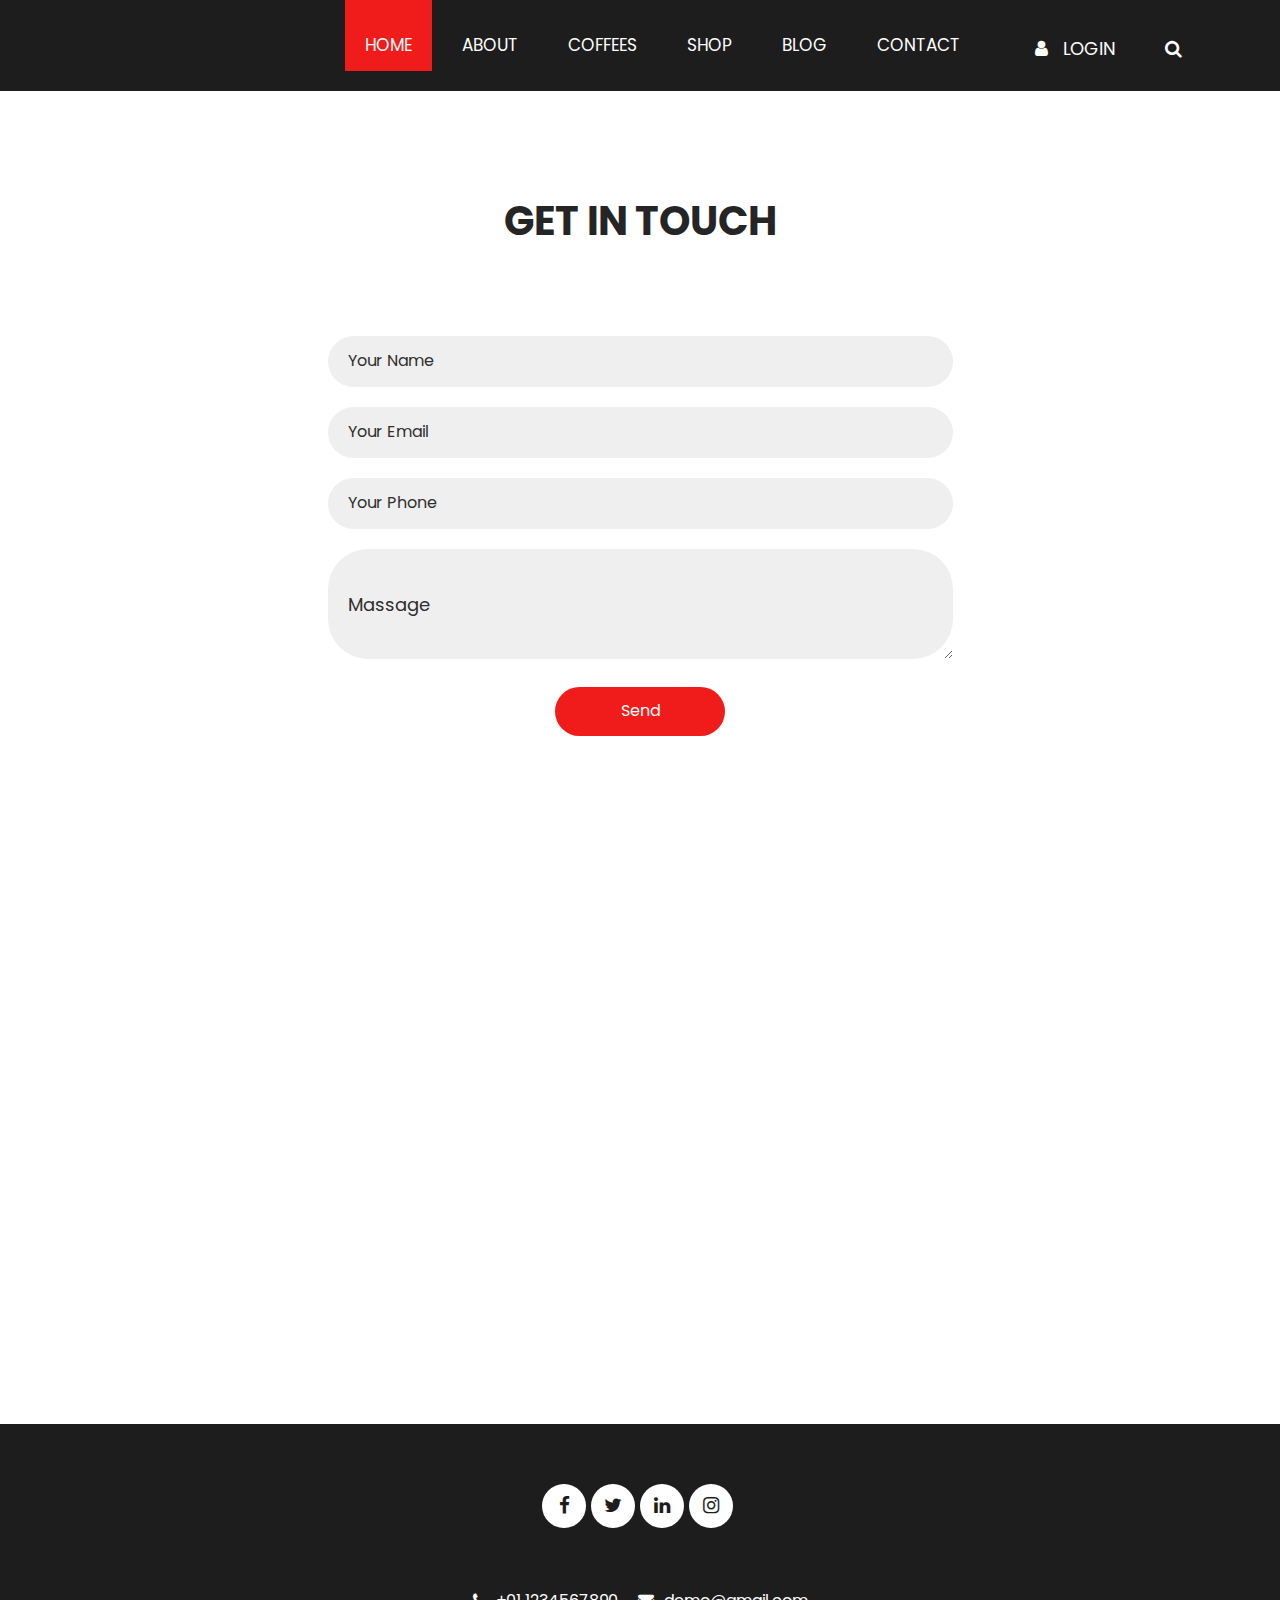
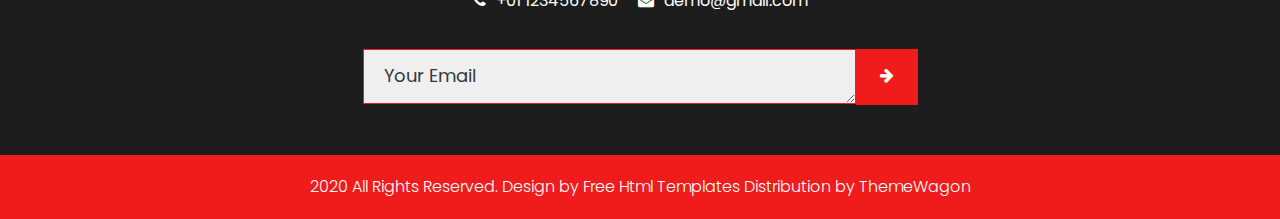
==== contact.html @ 5cce869c "INITIAL COMMIT" ====
<!DOCTYPE html>
<html>
   <head>
      <!-- basic -->
      <meta charset="utf-8">
      <meta http-equiv="X-UA-Compatible" content="IE=edge">
      <meta name="viewport" content="width=device-width, initial-scale=1">
      <!-- mobile metas -->
      <meta name="viewport" content="width=device-width, initial-scale=1">
      <meta name="viewport" content="initial-scale=1, maximum-scale=1">
      <!-- site metas -->
      <title>Contact</title>
      <meta name="keywords" content="">
      <meta name="description" content="">
      <meta name="author" content="">
      <!-- bootstrap css -->
      <link rel="stylesheet" type="text/css" href="css/bootstrap.min.css">
      <!-- style css -->
      <link rel="stylesheet" type="text/css" href="css/style.css">
      <!-- Responsive-->
      <link rel="stylesheet" href="css/responsive.css">
      <!-- fevicon -->
      <link rel="icon" href="images/fevicon.png" type="image/gif" />
      <!-- font css -->
      <link href="https://fonts.googleapis.com/css2?family=Poppins:wght@400;600;800&display=swap" rel="stylesheet">
      <!-- Scrollbar Custom CSS -->
      <link rel="stylesheet" href="css/jquery.mCustomScrollbar.min.css">
      <!-- Tweaks for older IEs-->
      <link rel="stylesheet" href="https://netdna.bootstrapcdn.com/font-awesome/4.0.3/css/font-awesome.css">
   </head>
   <body>
      <div class="header_section header_bg">
         <div class="container">
            <nav class="navbar navbar-expand-lg navbar-light bg-light">
               <!-- <a class="navbar-brand"href="index.html"><img src="images/logo.png"></a> -->
               <button class="navbar-toggler" type="button" data-toggle="collapse" data-target="#navbarSupportedContent" aria-controls="navbarSupportedContent" aria-expanded="false" aria-label="Toggle navigation">
               <span class="navbar-toggler-icon"></span>
               </button>
               <div class="collapse navbar-collapse" id="navbarSupportedContent">
                  <ul class="navbar-nav ml-auto">
                     <li class="nav-item active">
                        <a class="nav-link" href="index.html">Home</a>
                     </li>
                     <li class="nav-item">
                        <a class="nav-link" href="about.html">About</a>
                     </li>
                     <li class="nav-item">
                        <a class="nav-link" href="coffees.html">Coffees</a>
                     </li>
                     <li class="nav-item">
                        <a class="nav-link" href="shop.html">Shop</a>
                     </li>
                     <li class="nav-item">
                        <a class="nav-link" href="blog.html">Blog</a>
                     </li>
                     <li class="nav-item">
                        <a class="nav-link" href="contact.html">Contact</a>
                     </li>
                  </ul>
                  <form class="form-inline my-2 my-lg-0">
                     <div class="login_bt">
                        <ul>
                           <li><a href="#"><span class="user_icon"><i class="fa fa-user" aria-hidden="true"></i></span>Login</a></li>
                           <li><a href="#"><i class="fa fa-search" aria-hidden="true"></i></a></li>
                        </ul>
                     </div>
                  </form>
               </div>
            </nav>
         </div>
      </div>
      <!-- header section end -->
      <!-- contact section start -->
      <div class="contact_section layout_padding">
         <div class="container">
            <div class="row">
               <div class="col-sm-12">
                  <h1 class="contact_taital">Get In Touch</h1>
               </div>
            </div>
         </div>
         <div class="container-fluid">
            <div class="contact_section_2">
               <div class="row">
                  <div class="col-md-12">
                     <div class="mail_section_1">
                        <input type="text" class="mail_text" placeholder="Your Name" name="Your Name">
                        <input type="text" class="mail_text" placeholder="Your Email" name="Your Email">
                        <input type="text" class="mail_text" placeholder="Your Phone" name="Your Phone">
                        <textarea class="massage-bt" placeholder="Massage" rows="5" id="comment" name="Massage"></textarea>
                        <div class="send_bt"><a href="#">Send</a></div>
                     </div>
                  </div>
                  <div class="map_main">
                     <div class="map-responsive">
                        <iframe src="https://www.google.com/maps/embed/v1/place?key=AIzaSyA0s1a7phLN0iaD6-UE7m4qP-z21pH0eSc&amp;q=Eiffel+Tower+Paris+France" width="250" height="500" frameborder="0" style="border:0; width: 100%;" allowfullscreen=""></iframe>
                     </div>
                  </div>
               </div>
            </div>
         </div>
      </div>
      <!-- contact section end -->
      <!-- footer section start -->
      <div class="footer_section layout_padding margin_top90">
         <div class="container">
            <div class="row">
               <div class="col-md-12">
                  <div class="footer_social_icon">
                     <ul>
                        <li><a href="#"><i class="fa fa-facebook" aria-hidden="true"></i></a></li>
                        <li><a href="#"><i class="fa fa-twitter" aria-hidden="true"></i></a></li>
                        <li><a href="#"><i class="fa fa-linkedin" aria-hidden="true"></i></a></li>
                        <li><a href="#"><i class="fa fa-instagram" aria-hidden="true"></i></a></li>
                     </ul>
                  </div>
                  <div class="location_text">
                     <ul>
                        <li>
                           <a href="#">
                           <i class="fa fa-phone" aria-hidden="true"></i><span class="padding_left_10">+01 1234567890</span>
                           </a>
                        </li>
                        <li>
                           <a href="#">
                           <i class="fa fa-envelope" aria-hidden="true"></i><span class="padding_left_10">demo@gmail.com</span>
                           </a>
                        </li>
                     </ul>
                  </div>
                  <div class="form-group">
                     <textarea class="update_mail" placeholder="Your Email" rows="5" id="comment" name="Your Email"></textarea>
                     <div class="subscribe_bt"><a href="#"><i class="fa fa-arrow-right" aria-hidden="true"></i></a></div>
                  </div>
               </div>
            </div>
         </div>
      </div>
      <!-- footer section end -->
      <!-- copyright section start -->
      <div class="copyright_section">
         <div class="container">
            <div class="row">
               <div class="col-sm-12">
                  <p class="copyright_text">2020 All Rights Reserved. Design by <a href="https://html.design">Free Html Templates</a>
                     Distribution by <a href="https://themewagon.com">ThemeWagon</a></p>
               </div>
            </div>
         </div>
      </div>
      <!-- copyright section end -->
      <!-- Javascript files-->
      <script src="js/jquery.min.js"></script>
      <script src="js/popper.min.js"></script>
      <script src="js/bootstrap.bundle.min.js"></script>
      <script src="js/jquery-3.0.0.min.js"></script>
      <script src="js/plugin.js"></script>
      <!-- sidebar -->
      <script src="js/jquery.mCustomScrollbar.concat.min.js"></script>
      <script src="js/custom.js"></script>
   </body>
</html>
---- css/style.css ----
/*--------------------------------------------------------------------- File Name: style.css ---------------------------------------------------------------------*/


/*--------------------------------------------------------------------- import Files ---------------------------------------------------------------------*/

@import url(animate.min.css);
@import url(normalize.css);
@import url(icomoon.css);
@import url(css/font-awesome.min.css);
@import url(meanmenu.css);
@import url(owl.carousel.min.css);
@import url(swiper.min.css);
@import url(slick.css);
@import url(jquery.fancybox.min.css);
@import url(jquery-ui.css);
@import url(nice-select.css);

/*--------------------------------------------------------------------- skeleton ---------------------------------------------------------------------*/

* {
    box-sizing: border-box !important;
    transition: ease all 0.5s;
}

html {
    scroll-behavior: smooth;
}

body {
    color: #666666;
    font-size: 14px;
    font-family: 'Poppins', sans-serif;
    line-height: 1.80857;
    font-weight: normal;
    overflow-x: hidden;
}

a {
    color: #1f1f1f;
    text-decoration: none !important;
    outline: none !important;
    -webkit-transition: all .3s ease-in-out;
    -moz-transition: all .3s ease-in-out;
    -ms-transition: all .3s ease-in-out;
    -o-transition: all .3s ease-in-out;
    transition: all .3s ease-in-out;
}

h1,
h2,
h3,
h4,
h5,
h6 {
    letter-spacing: 0;
    font-weight: normal;
    position: relative;
    padding: 0 0 10px 0;
    font-weight: normal;
    line-height: normal;
    color: #111111;
    margin: 0
}

h1 {
    font-size: 24px
}

h2 {
    font-size: 22px
}

h3 {
    font-size: 18px
}

h4 {
    font-size: 16px
}

h5 {
    font-size: 14px
}

h6 {
    font-size: 13px
}

*,
*::after,
*::before {
    -webkit-box-sizing: border-box;
    -moz-box-sizing: border-box;
    box-sizing: border-box;
}

h1 a,
h2 a,
h3 a,
h4 a,
h5 a,
h6 a {
    color: #212121;
    text-decoration: none!important;
    opacity: 1
}

button:focus {
    outline: none;
}

ul,
li,
ol {
    margin: 0px;
    padding: 0px;
    list-style: none;
}

p {
    margin: 20px;
    font-weight: 300;
    font-size: 15px;
    line-height: 24px;
}

a {
    color: #222222;
    text-decoration: none;
    outline: none !important;
}

a,
.btn {
    text-decoration: none !important;
    outline: none !important;
    -webkit-transition: all .3s ease-in-out;
    -moz-transition: all .3s ease-in-out;
    -ms-transition: all .3s ease-in-out;
    -o-transition: all .3s ease-in-out;
    transition: all .3s ease-in-out;
}

img {
    max-width: 100%;
    height: auto;
}

 :focus {
    outline: 0;
}

.paddind_bottom_0 {
    padding-bottom: 0 !important;
}

.btn-custom {
    margin-top: 20px;
    background-color: transparent !important;
    border: 2px solid #ddd;
    padding: 12px 40px;
    font-size: 16px;
}

.lead {
    font-size: 18px;
    line-height: 30px;
    color: #767676;
    margin: 0;
    padding: 0;
}

.form-control:focus {
    border-color: #ffffff !important;
    box-shadow: 0 0 0 .2rem rgba(255, 255, 255, .25);
}

.navbar-form input {
    border: none !important;
}

.badge {
    font-weight: 500;
}

blockquote {
    margin: 20px 0 20px;
    padding: 30px;
}

button {
    border: 0;
    margin: 0;
    padding: 0;
    cursor: pointer;
}

.full {
    float: left;
    width: 100%;
}

.layout_padding {
    padding-top: 100px;
    padding-bottom: 0px;
}

.padding_0 {
    padding: 0px;
}


/* header section start */

.header_section {
    width: 100%;
    float: left;
    background-image: url(../images/banner-bg.jpg);
    height: auto;
    /* opacity: 0.8; */
    background-size: 100% 100%;
    /* filter:contrast(-10%); */
    background-repeat: no-repeat;
}

.header_bg {
    width: 100%;
    float: left;
    background: #1d1d1d;
    height: auto;
    background-size: 100%;
}

.bg-light {
    background-color: transparent !important;
}

.mr-auto,
.mx-auto {
    margin: 0 auto;
    text-align: center;
}

.navbar-expand-lg .navbar-nav .nav-link {
    padding: 30px 20px 10px 20px;
    font-size: 17px;
    color: #fefefd;
    text-transform: uppercase;
    background-color: transparent;
    margin: 0px 5px;
}

.navbar-light .navbar-nav .nav-link:focus,
.navbar-light .navbar-nav .nav-link:hover {
    color: #fefefd;
    background-color: #f01c1c;
}

.navbar-light .navbar-nav .active>.nav-link,
.navbar-light .navbar-nav .nav-link.active,
.navbar-light .navbar-nav .nav-link.show,
.navbar-light .navbar-nav .show>.nav-link {
    color: #fefefd;
    background-color: #f01c1c;
}

.navbar-brand {
    margin: 0px;
    float: right;
}

.navbar {
    padding: 0px 0px 20px 0px;
}

.user_icon {
    padding-right: 15px;
}

.login_bt {
    width: 210px;
    margin-top: 28px;
}

.login_bt ul {
    margin: 0px;
    padding: 0px;
}

.login_bt li a {
    float: left;
    font-size: 18px;
    color: #fefefd;
    text-transform: uppercase;
    padding: 0px 0px 0px 50px;
}

.login_bt li a:hover {
    color: #f01c1c;
}

.navbar-brand{
    margin-top: 20px;
}


/* header section end */


/* banner section start */

.banner_section {
    width: 100%;
    float: left;
    padding: 90px 0px 140px 0px;
}

.banner_taital_main {
    width: 100%;
    float: left;
}

.banner_taital {
    width: 100%;
    font-size: 80px;
    color: #fefefd;
    font-weight: 800;
    line-height: 90px;
}

.banner_text {
    width: 100%;
    float: left;
    font-size: 16px;
    color: #fefefd;
    margin: 20px 0px 0px 0px;
}

.btn_main {
    width: 100%;
    float: left;
    padding-top: 40px;
}

.about_bt {
    width: 175px;
    float: left;
}

.about_bt a {
    width: 100%;
    float: left;
    font-size: 18px;
    background-color: #fefefd;
    color: #1c130f;
    text-align: center;
    padding: 10px;
    border-radius: 5px;
    text-transform: uppercase;
}

.about_bt a:hover {
    color: #fefefd;
    background-color: #f01c1c;
}


.about_bt.active a {
    color: #fefefd;
    background-color: #f01c1c;
}

.callnow_bt {
    width: 175px;
    float: left;
}

.callnow_bt a {
    width: 100%;
    float: left;
    font-size: 18px;
    background-color: #fefefd;
    color: #1c130f;
    text-align: center;
    padding: 10px;
    margin-left: 10px;
    border-radius: 5px;
    text-transform: uppercase;
}

.callnow_bt a:hover {
    color: #fefefd;
    background-color: #f01c1c;
}

#banner_slider a.carousel-control-prev {
    left: 0px;
    top: 411px;
    right: 60px;
}

#banner_slider a.carousel-control-next {
    right: 0px;
    top: 411px;
    left: 60px;
    color: #fefefd;
    background-color: #f01c1c;
}

#banner_slider .carousel-control-next,
#banner_slider .carousel-control-prev {
    width: 55px;
    height: 55px;
    opacity: 1;
    font-size: 16px;
    color: #4a4949;
    background-color: #efefef;
    margin: 0 auto;
    text-align: center;
}

#banner_slider .carousel-control-next:focus,
#banner_slider .carousel-control-next:hover,
#banner_slider .carousel-control-prev:focus,
#banner_slider .carousel-control-prev:hover {
    color: #fefefd;
    background-color: #f01c1c;
}

.banner_img {
    width: 100%;
    float: left;
    text-align: center;
}


/* banner section end */

/* about section start */

.about_section {
    width: 100%;
    float: left;
}

.about_section_2 {
    width: 100%;
    float: left;
}

.about_taital {
    width: 100%;
    float: left;
    font-size: 40px;
    color: #3b3b3b;
    text-transform: uppercase;
    font-weight: bold;
    padding-bottom: 0px;
}

.about_taital_box {
    width: 100%;
    float: left;
    padding-top: 15px;
}

.about_img {
    width: 100%;
}

.about_taital_1 {
    width: 100%;
    float: left;
    font-size: 30px;
    color: #3b3b3b;
    margin: 10px 0px;
}

.about_text {
    width: 100%;
    float: left;
    font-size: 16px;
    color: #232222;
    margin: 0px;
}

.readmore_btn {
    width: 170px;
    float: left;
    margin-top: 40px;
}

.readmore_btn a {
    width: 100%;
    float: left;
    font-size: 18px;
    color: #f01c1c;
    text-transform: uppercase;
    border-radius: 5px;
    border: 1px solid #f01c1c;
    padding: 10px;
    border-radius: 5px;
    text-align: center;
}

.readmore_btn a:hover {
    color: #4a4949;
    border: 1px solid #4a4949;
}


/* about section end */

/* coffee section start */

.coffee_section {
    width: 100%;
    float: left;
}

.coffee_taital {
    width: 100%;
    float: left;
    font-size: 40px;
    color: #3b3b3b;
    text-transform: uppercase;
    text-align: center;
    font-weight: bold;
    padding-bottom: 0px;
}

.coffee_section_2 {
    width: 90%;
    margin: 0 auto;
    text-align: center;
    padding-top: 40px;
}

.coffee_img img {
    width: 100%;
    float: left;
}
.coffee_box {
    width: 100%;
    float: left;
    background-color: #242c2f;
    height: auto;
    padding: 20px 20px;
}
.coffee_box:hover {
    background-color: #f01c1c;
}

.types_text {
    width: 100%;
    float: left;
    font-size: 22px;
    color: #fefefd;
    text-align: center;
    font-weight: bold;
}

.looking_text {
    width: 100%;
    float: left;
    font-size: 14px;
    color: #fefefd;
    text-align: center;
    margin: 0px;
}

.read_bt {
    width: 150px;
    margin: 0 auto;
    text-align: center;
    padding-top: 20px;
    display: flex;
}

.read_bt a {
    width: 100%;
    float: left;
    font-size: 16px;
    color: #fefefd;
    text-align: center;
    border-radius: 5px;
    border: 1px solid #fefefd;
    text-transform: uppercase;
    padding: 8px;
}

.read_bt a:hover {
    color: #fefefd;
    border: 1px solid #fefefd;
}

#main_slider a.carousel-control-prev {
    left: -50px;
    top: 170px;
}

#main_slider a.carousel-control-next {
    right: -50px;
    top: 170px;

}

#main_slider .carousel-control-next,
#main_slider .carousel-control-prev {
    width: 55px;
    height: 55px;
    opacity: 1;
    font-size: 16px;
    color: #fefefd;
    background-color: #4a4949;
}

#main_slider .carousel-control-next:focus,
#main_slider .carousel-control-next:hover,
#main_slider .carousel-control-prev:focus,
#main_slider .carousel-control-prev:hover {
    color: #fefefd;
    background-color: #f01c1c;
}


/* coffee section end */


/* client section start */

.client_section {
    width: 100%;
    float: left;
}

.client_section_2 {
    width: 100%;
    float: left;
}

.client_taital_main {
    width: 100%;
    display: flex;
    padding-top: 30px;
}

.client_left {
    width: 20%;
    float: left;
}

.client_img {
    width: 90%;
}

.client_right {
    width: 80%;
    float: left;
    padding-top: 20px;
}

.moark_text {
    width: 100%;
    float: left;
    font-size: 24px;
    color: #3b3b3b;
    font-weight: bold;
}

.client_text {
    width: 75%;
    float: left;
    font-size: 16px;
    color: #3b3b3b;
    margin: 0px;
}

#custom_slider a.carousel-control-prev {
    left: initial;
    top: 190px;
    right: -50px;
    color: #fefefd;
    background-color: #dc8977;
}

#custom_slider a.carousel-control-next {
    right: -50px;
    top: 130px;

}

#custom_slider .carousel-control-next,
#custom_slider .carousel-control-prev {
    width: 55px;
    height: 55px;
    opacity: 1;
    font-size: 16px;
    color: #fefefd;
    background-color: #4a4949;
}

#custom_slider .carousel-control-next:focus,
#custom_slider .carousel-control-next:hover,
#custom_slider .carousel-control-prev:focus,
#custom_slider .carousel-control-prev:hover {
    color: #fefefd;
    background-color: #dc8977;
}


/* client section end */

/* blog section start */

.blog_section {
    width: 100%;
    float: left;
}

.blog_section_2 {
    width: 100%;
    float: left;
    padding-top: 60px;
}

.blog_box {
    width: 100%;
    background-color: #ffffff;
    box-shadow: 0px 0px 20px 0px;
    padding: 0px 0px 30px 0px;
}

.blog_img {
    width: 100%;
}

.date_text {
    width: 100px;
    font-size: 18px;
    color: #ffffff;
    text-align: center;
    text-transform: uppercase;
    padding: 20px 0px;
    background-color: #f01c1c;
    position: absolute;
    top: 0px;
}

.prep_text {
    width: 100%;
    font-size: 20px;
    color: #3b3b3b;
    text-transform: uppercase;
    font-weight: bold;
    padding: 20px 20px 10px 20px;
}

.lorem_text {
    width: 100%;
    font-size: 14px;
    color: #3b3b3b;
    margin: 0px;
    padding: 0px 20px;
}

.read_btn {
    width: 150px;
    margin: 0 auto;
    text-align: center;
    padding-top: 20px;
    display: flex;
}

.read_btn a {
    width: 100%;
    float: left;
    font-size: 16px;
    color: #f01c1c;
    text-align: center;
    border-radius: 5px;
    border: 1px solid #f01c1c;
    text-transform: uppercase;
    padding: 8px;
}

.read_btn a:hover {
    color: #3b3b3b;
    border: 1px solid #3b3b3b;
}

/* blog section end */


/* contact section start */

.contact_section {
    width: 100%;
    float: left;
}

.contact_taital {
    width: 100%;
    float: left;
    font-size: 40px;
    color: #252525;
    font-weight: bold;
    text-align: center;
    text-transform: uppercase;
}

.contact_section_2 {
    width: 100%;
    float: left;
    padding-top: 55px;
}

.padding_left_0 {
    padding-left: 0px;
}

.mail_section_1 {
    width: 50%;
    margin: 0 auto;
}

.mail_text {
    width: 100%;
    float: left;
    font-size: 16px;
    color: #2e2e2d;
    border: 0px;
    background-color: #efefef;
    padding: 11px 20px;
    margin-top: 20px;
    border-radius: 40px;
    font-family: 'Poppins', sans-serif;
}

input.mail_text::placeholder {
    color: #2e2e2d;
}

.massage-bt {
    color: #2e2e2d;
    width: 100%;
    height: 110px;
    font-size: 18px;
    background-color: #efefef;
    padding: 40px 20px 0px 20px;
    border: 0px;
    height: 110px;
    margin-top: 20px;
    border-radius: 40px;
    font-family: 'Poppins', sans-serif;
}

textarea#comment.massage-bt::placeholder {
    color: #2e2e2d;
}

.send_bt {
    width: 170px;
    margin: 0 auto;
    text-align: center;
}

.send_bt a {
    width: 100%;
    text-align: center;
    font-size: 16px;
    color: #fefefd;
    background-color: #f01c1c;
    padding: 10px;
    margin-top: 20px;
    display: block;
    border-radius: 40px;
}

.send_bt a:hover {
    color: #161616;
    background-color: #efefef;
}

.map_main {
    width: 100%;
    float: left;
    margin-top: 90px;
}


/* contact section end */


/* footer section start */

.footer_section {
    width: 100%;
    float: left;
    height: auto;
    background-color: #1d1d1d;
    background-size: 100%;
    padding: 50px 0px;
}

.address_text {
    width: 100%;
    float: left;
    text-align: center;
    font-size: 30px;
    color: #fefefd;
    font-weight: bold;
    padding-bottom: 50px;
}

.footer_text {
    width: 60%;
    margin: 0 auto;
    font-size: 16px;
    color: #fefefd;
    text-align: center;
}

.location_text {
    width: 100%;
    margin: 0 auto;
    text-align: center;
    padding-top: 50px;
}

.location_text ul {
    margin: 0px;
    padding: 0px;
    display: inline-block;
}

.location_text li {
    float: left;
    font-size: 16px;
    color: #ffffff;
    padding: 0px 10px 5px 10px;
}

.location_text li a {
    color: #ffffff;
}

.location_text li a:hover {
    color: #f01c1c;
}

.padding_left_10 {
    padding-left: 10px;
}

.social_icon {
    width: 100%;
    display: inline-block;
    text-align: center;
    margin-top: 10px;
}

.footer_social_icon {
    width: 100%;
    margin: 0 auto;
    text-align: center;
}

.footer_social_icon ul {
    margin: 0px;
    padding: 0px;
    display: inline-block;
}

.footer_social_icon li {
    float: left;
}

.footer_social_icon li a {
    float: left;
    padding: 5px 10px;
    background-color: #fff;
    color: #1d1d1d;
    border-radius: 100%;
    font-size: 19px;
    margin-right: 5px;
    width: 44px;
    text-align: center;
    margin-top: 10px;
}

.footer_social_icon li a:hover {
    background-color: #ffffff;
    color: #f01c1c;
}

.update_mail {
    color: #383838;
    width: 100%;
    height: 55px;
    font-size: 18px;
    padding: 10px 20px 0px 20px;
    background-color: #efefef;
    margin: 0 auto;
    justify-content: center;
    align-items: center;
    display: block;
    margin-top: 20px;
    border: 1px solid #f01c1c;
}

textarea#comment.update_mail::placeholder {
    color: #383838;
}

.form-group {
    margin-bottom: 1rem;
    display: flex;
    width: 50%;
    margin: 0 auto;
    text-align: center;
}

.subscribe_bt {
    width: 70px;
    float: left;
    padding-top: 20px;
}

.subscribe_bt a {
    width: 100%;
    float: left;
    color: #fefefd;
    font-size: 16px;
    padding: 13px 0px 14px 0px;
    background-color: #f01c1c;
    text-transform: uppercase;
    text-align: center;
}

.subscribe_bt a:hover {
    color: #fefefd;
    background-color: #f01c1c;
}


/* footer section end */


/* copyright section start */

.copyright_section {
    width: 100%;
    float: left;
    background-color: #f01c1c;
    height: auto;
}

.copyright_text {
    width: 100%;
    float: left;
    font-size: 16px;
    color: #fefefd;
    text-align: center;
    margin-left: 0px;
    font-family: 'Poppins', sans-serif;
}

.copyright_text a {
    color: #fefefd;
}

.copyright_text a:hover {
    color: #252525;
}


/* copyright section end */

.margin_top90 {
    margin-top: 90px;
}
@media only screen and (max-width: 768px) {
    .banner_taital
    {
        font-size: 60px;
    }
}
---- css/responsive.css ----
/*--------------------------------------------------------------------- File Name: responsive.css ---------------------------------------------------------------------*/


/*------------------------------------------------------------------- 991px x 768px ---------------------------------------------------------------------*/

@media only screen and (min-width: 768px) and (max-width: 991px) {
    .header-search {
        padding: 15px 0px;
    }
}


/*------------------------------------------------------------------- 767px x 599px ---------------------------------------------------------------------*/

@media only screen and (min-width: 599px) and (max-width: 767px) {
    .logo {
        text-align: center;
    }
    .cart-content-right {
        padding-bottom: 5px;
    }
    .mg {
        margin: 0px 0px;
    }
    .menu-area-main {
        height: 256px;
        overflow-y: auto;
    }
    .megamenu>.row [class*="col-"] {
        padding: 0px;
    }
    .menu-area-main .megamenu .men-cat {
        padding: 0px 15px;
    }
    .menu-area-main .megamenu .women-cat {
        padding: 0px 15px;
    }
    .menu-area-main .megamenu .el-cat {
        padding: 0px 15px;
    }
    .mean-container .mean-nav ul li a.mean-expand {
        height: 19px;
    }
    .category-box.women-box {
        display: none;
    }
    .cart-box {
        display: inline-block;
        margin: 0px 30px;
    }
    .wish-box {
        float: none;
        margin: 0px 30px;
        display: inline-block;
    }
    .menu-add {
        display: none;
    }
    .category-box {
        display: none;
    }
    .mean-container .mean-nav ul li ol {
        padding: 0px;
    }
    .mean-container .mean-nav ul li a {
        padding: 10px 20px;
        width: 94.8%;
    }
    .mean-container .mean-nav ul li li a {
        width: 92%;
        padding: 1em 4%;
    }
    .mean-container .mean-nav ul li li li a {
        width: 100%;
    }
    .header-search {
        padding: 15px 0px;
    }
    #collapseFilter.d-md-block {
        padding: 30px 0px;
    }
}


/*------------------------------------------------------------------- 599px x 280px ---------------------------------------------------------------------*/

@media only screen and (min-width: 280px) and (max-width: 599px) {
    .cart-content-right {
        padding-bottom: 5px;
    }
    .megamenu>.row [class*="col-"] {
        padding: 0px;
    }
    .menu-area-main .megamenu .men-cat {
        padding: 0px 15px;
    }
    .menu-area-main .megamenu .women-cat {
        padding: 0px 15px;
    }
    .menu-area-main .megamenu .el-cat {
        padding: 0px 15px;
    }
    .mean-container .mean-nav ul li a {
        padding: 1em 4%;
        width: 92%;
    }
    .mean-container .mean-nav ul li li a {
        width: 90%;
        padding: 1em 5%;
    }
    .mean-container .sub-full.megamenu-categories ol li a {
        padding: 5px 0px;
        text-transform: capitalize;
        width: 100%;
    }
    .megamenu .sub-full.megamenu-categories .women-box .banner-up-text a {
        width: auto;
        border: none;
        float: none;
    }
    .menu-area-main {
        height: 45px;
        overflow-y: auto;
    }
    .mean-container .mean-nav ul li a.mean-expand {
        top: 0;
    }
}

@media (min-width: 992px) and (max-width: 1199px) {
    .navbar {
        padding: 0px 0px 15px 0px;
    }

    .login_bt {
        width: 140px;
        margin-top: 28px;
    }

    .login_bt li a {
        padding: 0px 0px 0px 20px;
    }

    .navbar-expand-lg .navbar-nav .nav-link {
        padding: 30px 10px 10px 10px;
    }

    .about_taital_box {
        padding-top: 0px;
    }

    .about_taital_1 {
        font-size: 26px;
        margin: 0px;
    }

    .readmore_btn {
        margin-top: 20px;
    }

    .about_img {
        height: 300px;
    }

    .types_text {
        font-size: 17px;
    }

    #custom_slider a.carousel-control-next {
        right: 0px;
        top: 175px;
    }

    #custom_slider a.carousel-control-prev {
        right: 0px;
        top: 120px;
        left: initial;
    }



}

@media (min-width: 768px) and (max-width: 991px) {
    .navbar {
        padding: 15px 0px;
    }
    .navbar-light .navbar-toggler {
        color: #fff;
        border-color: #fff;
        background: #fff;
    }
    .navbar-expand-lg .navbar-nav .nav-link {
        color: #ffffff;
        padding: 10px 20px;
    }
    .header_section {
        background-size: cover;
    }
    .navbar-expand-lg .navbar-nav .nav-link {
        text-align: center;
    }
    .search_bt {
        width: 100%;
        text-align: center;
    }
    #banner_slider a.carousel-control-next {
        right: 0px;
        top: 585px;
        left: 170px;
        display: none;
    }
    #banner_slider a.carousel-control-prev {
        left: 100px;
        top: 585px;
        display: none;
    }
    .banner_section .row {
        display: flex;
        flex-direction: column-reverse;
    }
    .banner_taital_main {
        padding-top: 0px;
    }

    .about_taital_box {
        padding-top: 0;
    }

    .about_taital {
        font-size: 30px;
    }

    .about_text {
        font-size: 14px;
    }

    .about_taital_1 {
        font-size: 24px;
        margin: 0px;
    }

    .readmore_btn {
        margin-top: 20px;
    }

    #main_slider a.carousel-control-prev {
        left: -38px;
        top: 440px;
    }

    #main_slider a.carousel-control-next {
        right: -38px;
        top: 440px;
    }

    .coffee_img {
        margin-top: 20px;
    }

    .client_right {
        padding-top: 0px;
    }

    .client_text {
        width: 90%;
    }

    #custom_slider a.carousel-control-next {
        right: -39px;
        top: 80px;
    }

    #custom_slider a.carousel-control-prev {
        left: initial;
        top: 140px;
        right: -39px;
    }











}

@media (min-width: 576px) and (max-width: 767px) {
    .navbar {
        padding: 15px 0px;
    }
    .navbar-light .navbar-toggler {
        color: #fff;
        border-color: #fff;
        background: #fff;
    }
    .navbar-expand-lg .navbar-nav .nav-link {
        color: #ffffff;
        padding: 10px 20px;
    }
    .header_section {
        background-size: cover;
    }
    .navbar-expand-lg .navbar-nav .nav-link {
        text-align: center;
    }
    .search_bt {
        width: 100%;
        text-align: center;
    }
    #banner_slider a.carousel-control-next {
        right: 0px;
        top: 585px;
        left: 170px;
        display: none;
    }
    #banner_slider a.carousel-control-prev {
        left: 100px;
        top: 585px;
        display: none;
    }
    .banner_section .row {
        display: flex;
        flex-direction: column-reverse;
    }
    .banner_taital_main {
        padding-top: 0px;
    }
    .about_bt {
        width: 140px;
        float: left;
    }
    .about_img {
        margin-top: 40px;
    }
    .callnow_bt {
        width: 140px;
        float: left;
    }
    .coffee_taital {
        font-size: 30px;
    }
    #main_slider a.carousel-control-next {
        right: 0;
        display: none;
    }
    #main_slider a.carousel-control-prev {
        left: 0;
        display: none;
    }

    #custom_slider a.carousel-control-next {
        right: 0;
        top: 130px;
        display: none;
    }

    #custom_slider a.carousel-control-prev {
        right: 0;
        top: 130px;
        display: none;
    }

    .about_taital {
        font-size: 23px;
    }

    .coffee_img img {
        margin-top: 20px;
    }

    .client_taital_main {
        display: block;
    }

    .client_left {
        width: 100%;
    }

    .client_img img {
        width: 100%;
    }

    .client_right {
        width: 100%;
    }

    .client_text {
        width: 100%;
        font-size: 14px;
    }

    .prep_text {
        font-size: 18px;
    }

    .read_btn{
        margin-bottom: 20px;
    }

    .mail_section_1 {
        width: 100%;
    }
    .form-group {
        width: 100%;
    }
}

@media (max-width: 575px) {
    .navbar {
        padding: 15px 0px;
    }
    .navbar-light .navbar-toggler {
        color: #fff;
        border-color: #fff;
        background: #fff;
    }
    .navbar-expand-lg .navbar-nav .nav-link {
        color: #ffffff;
        padding: 10px 20px;
    }
    .header_section {
        background-size: cover;
    }
    .navbar-expand-lg .navbar-nav .nav-link {
        text-align: center;
    }
    .search_bt {
        width: 100%;
        text-align: center;
    }
    #banner_slider a.carousel-control-next {
        right: 0px;
        top: 585px;
        left: 170px;
        display: none;
    }
    #banner_slider a.carousel-control-prev {
        left: 100px;
        top: 585px;
        display: none;
    }
    .banner_section .row {
        display: flex;
        flex-direction: column-reverse;
    }
    .banner_taital_main {
        padding-top: 0px;
    }
    .tasty_text {
        color: #ffffff;
    }
    .about_bt {
        width: 140px;
        float: left;
    }
    .about_img {
        margin-top: 40px;
    }
    .callnow_bt {
        width: 140px;
        float: left;
    }
    .coffee_taital {
        font-size: 30px;
    }
    #main_slider a.carousel-control-next {
        right: 0;
        display: none;
    }
    #main_slider a.carousel-control-prev {
        left: 0;
        display: none;
    }

    #custom_slider a.carousel-control-next {
        right: 0;
        top: 130px;
        display: none;
    }

    #custom_slider a.carousel-control-prev {
        right: 0;
        top: 130px;
        display: none;
    }

    .about_taital {
        font-size: 23px;
    }

    .coffee_img img {
        margin-top: 20px;
    }

    .client_taital_main {
        display: block;
    }

    .client_left {
        width: 100%;
    }

    .client_img img {
        width: 100%;
    }

    .client_right {
        width: 100%;
    }

    .client_text {
        width: 100%;
        font-size: 14px;
    }

    .prep_text {
        font-size: 18px;
    }

    .read_btn{
        margin-bottom: 20px;
    }

    .mail_section_1 {
        width: 100%;
    }
    .form-group {
        width: 100%;
    }


}
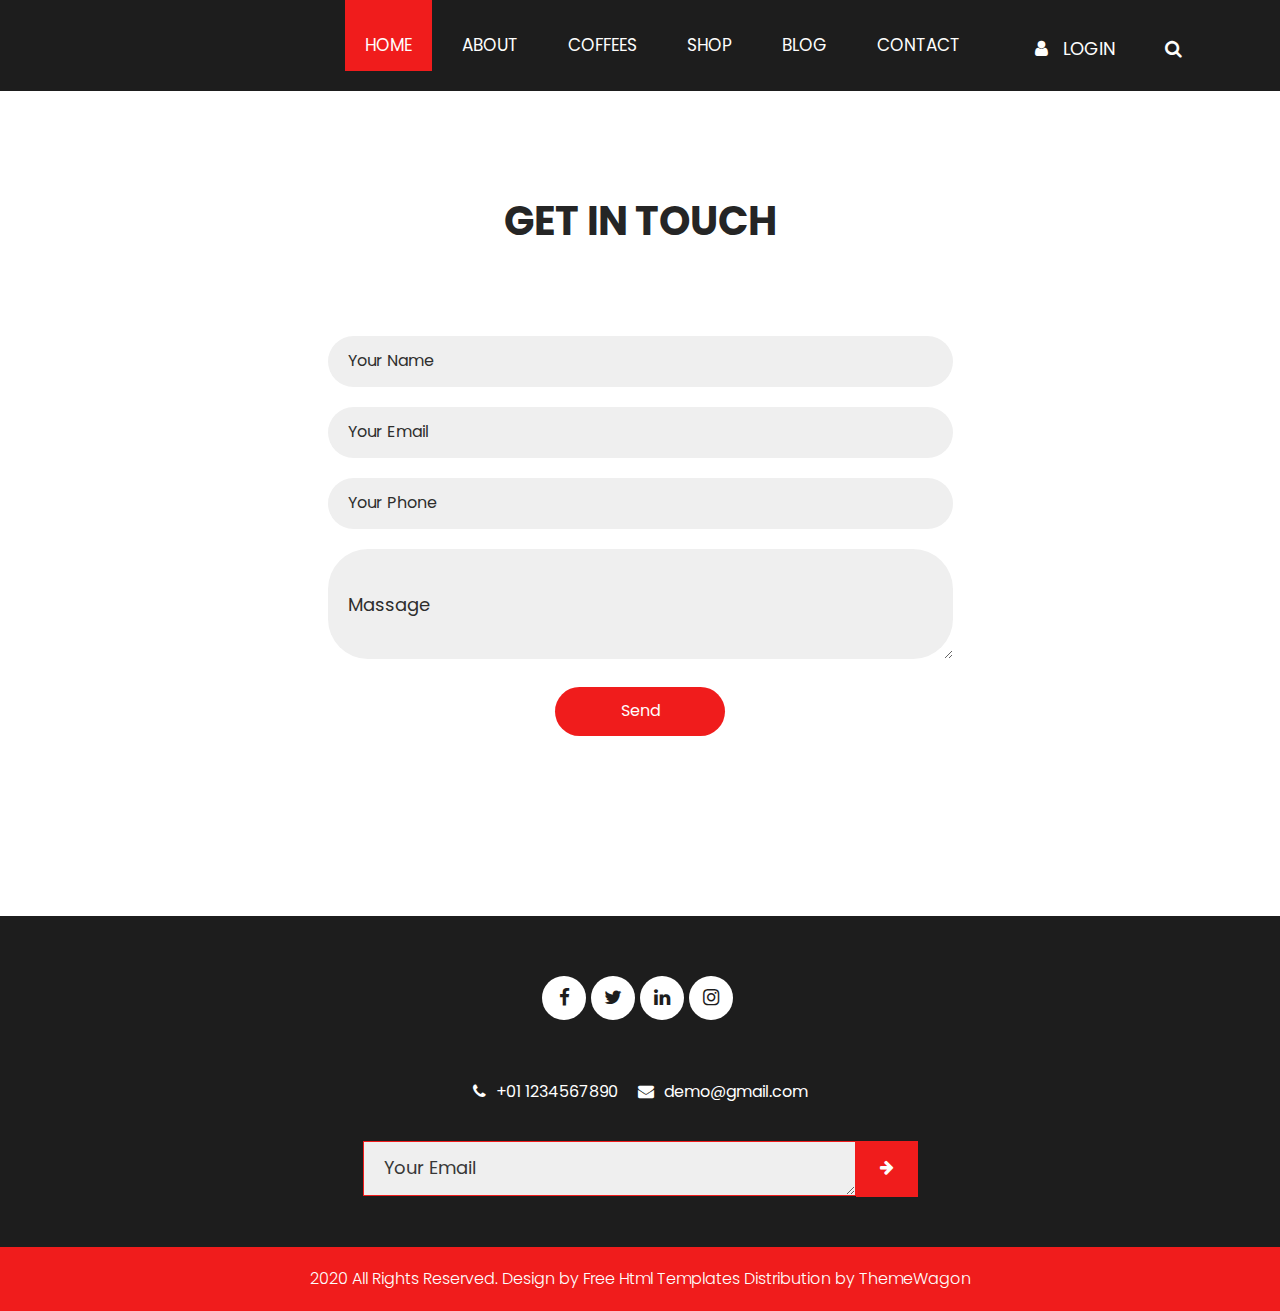
==== commit 5c4c09ee: "Update contact.html" ====
--- a/contact.html
+++ b/contact.html
@@ -92,9 +92,6 @@
                      </div>
                   </div>
                   <div class="map_main">
-                     <div class="map-responsive">
-                        <iframe src="https://www.google.com/maps/embed/v1/place?key=AIzaSyA0s1a7phLN0iaD6-UE7m4qP-z21pH0eSc&amp;q=Eiffel+Tower+Paris+France" width="250" height="500" frameborder="0" style="border:0; width: 100%;" allowfullscreen=""></iframe>
-                     </div>
                   </div>
                </div>
             </div>
@@ -159,4 +156,4 @@
       <script src="js/jquery.mCustomScrollbar.concat.min.js"></script>
       <script src="js/custom.js"></script>
    </body>
-</html>+</html>
